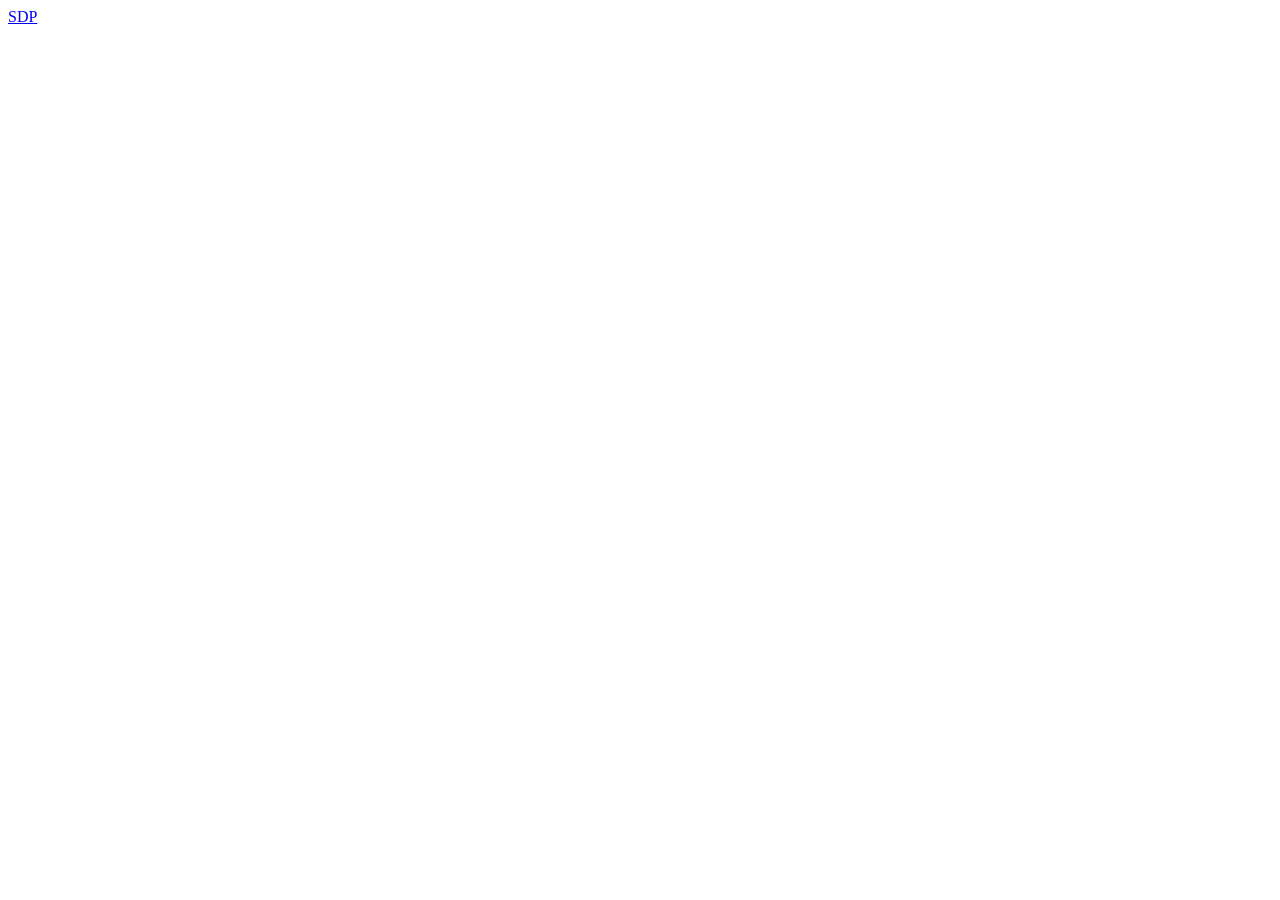
==== pages/rules/rules.html @ 2eecaaac "added rules page" ====
<!DOCTYPE html>
<html>
  <header>
    <title> Rules </title>
    <link rel="stylesheet" href="/pages/common/common.css">
    <link rel="stylesheet" href="index.css">
  </header>

  <body>

    <!-- Code goes here-->

    <a href="/pages/SDP/U2_Lab13_SDP.html">SDP</a>

  </body>
</html>
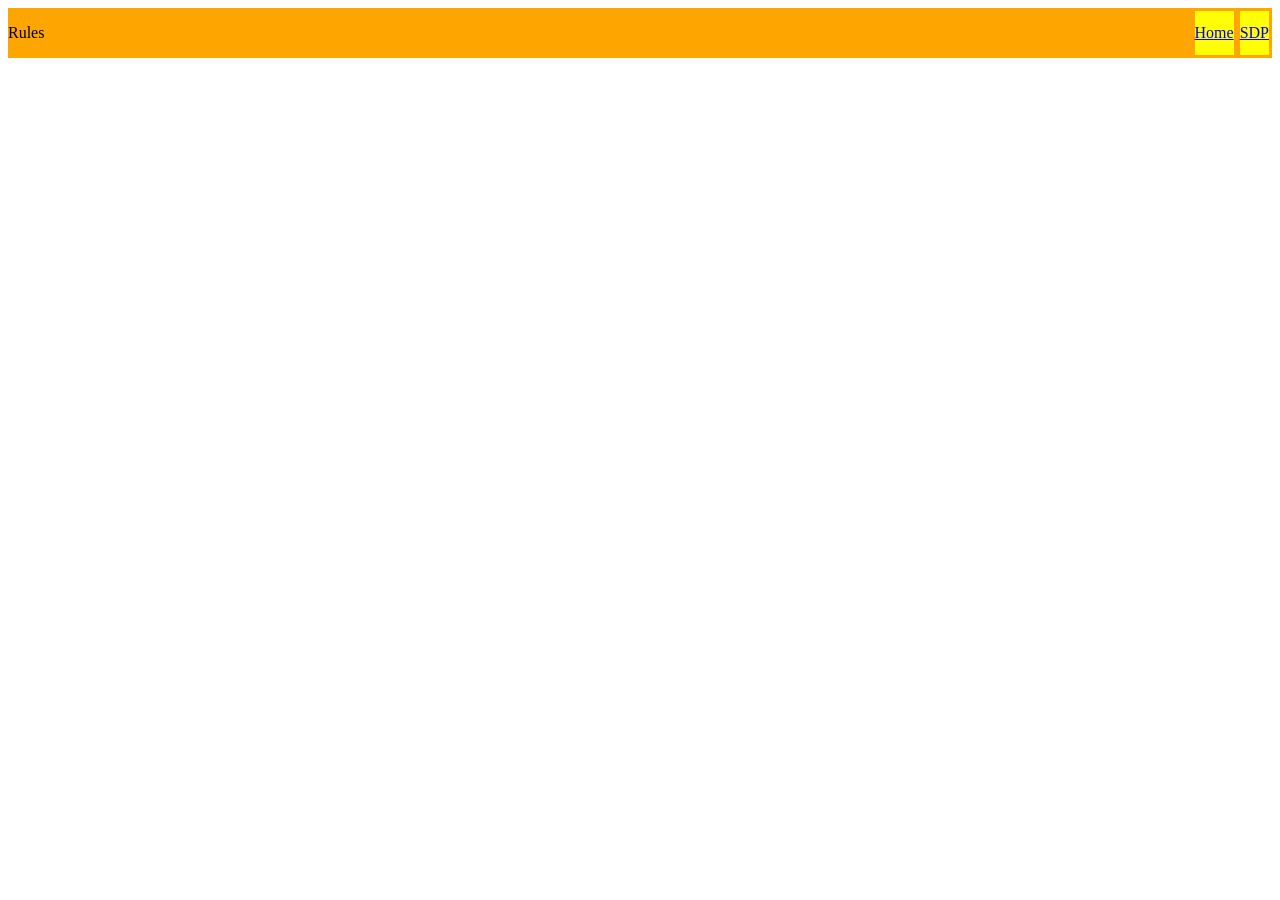
==== commit e84b57bd: "header bar added to rules, added header css" ====
--- a/pages/rules/rules.html
+++ b/pages/rules/rules.html
@@ -3,14 +3,20 @@
   <header>
     <title> Rules </title>
     <link rel="stylesheet" href="/pages/common/common.css">
-    <link rel="stylesheet" href="index.css">
+    <link rel="stylesheet" href="/pages/rules/rules.css">
   </header>
 
   <body>
-
-    <!-- Code goes here-->
-
-    <a href="/pages/SDP/U2_Lab13_SDP.html">SDP</a>
-
+    <div id="header">
+      <p>Rules</p>
+      <div id="pages">
+        <div class="pageswitch">
+          <a href="/index.html">Home</a>
+        </div>      
+        <div class="pageswitch">
+          <a href="/pages/SDP/U2_Lab13_SDP.html">SDP</a>
+        </div>
+      </div>
+    </div>
   </body>
 </html>
--- a/pages/rules/rules.css
+++ b/pages/rules/rules.css
@@ -0,0 +1,18 @@
+#header {
+    display: flex;
+    background-color: orange;
+    justify-content: space-between;
+}
+
+#pages {
+    display: flex;
+    flex-direction: row;
+}
+
+.pageswitch {
+    display: flex;
+    justify-content: center;
+    align-items: center;
+    border: 3px solid orange;
+    background-color: yellow;
+}
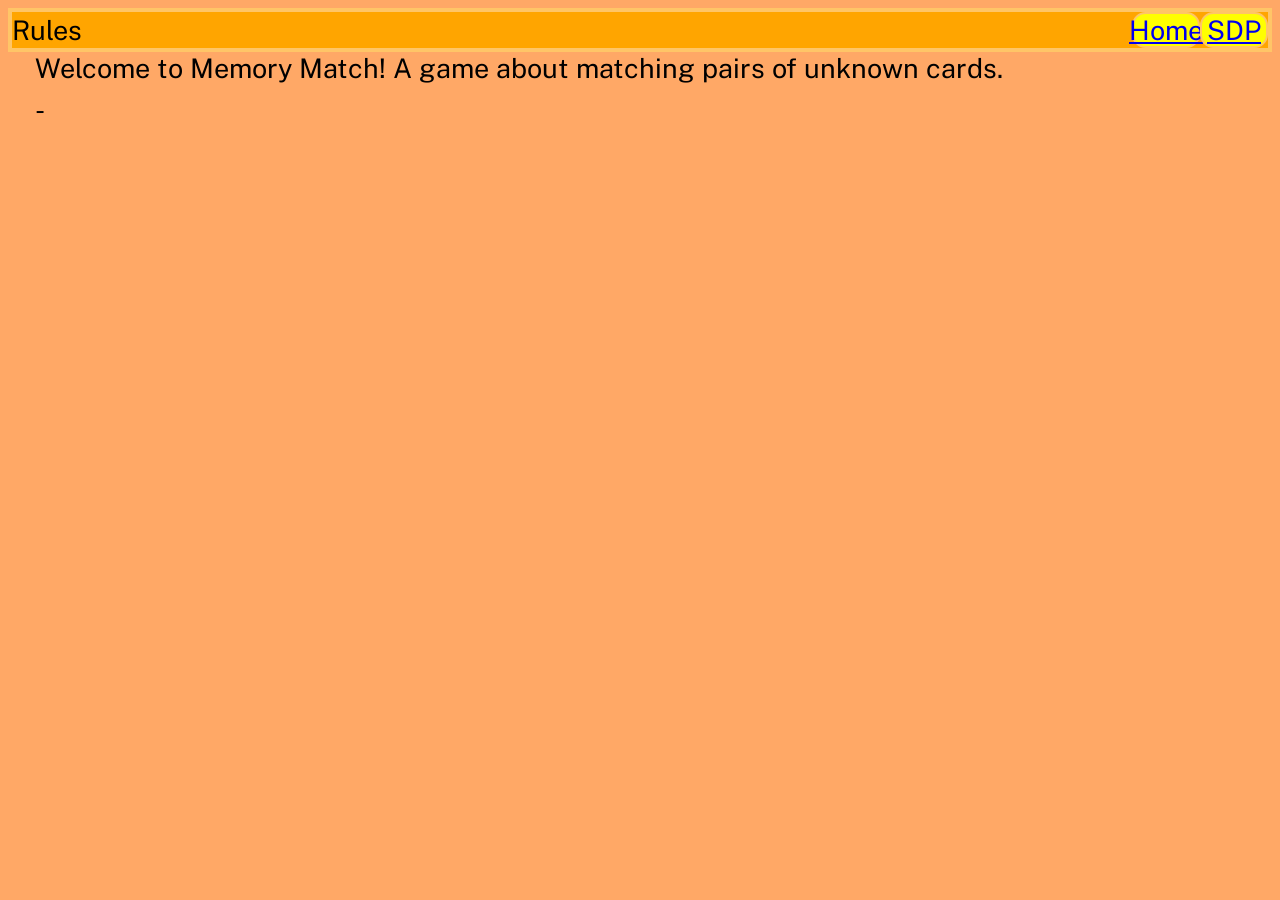
==== commit 646a3a50: "header "finished", css fixed, rules text added, common.css updated" ====
--- a/pages/rules/rules.html
+++ b/pages/rules/rules.html
@@ -1,22 +1,29 @@
 <!DOCTYPE html>
 <html>
-  <header>
+  <head>
     <title> Rules </title>
-    <link rel="stylesheet" href="/pages/common/common.css">
-    <link rel="stylesheet" href="/pages/rules/rules.css">
-  </header>
+    <link rel="stylesheet" href="../common/common.css">
+    <link rel="stylesheet" href="rules.css">
+    <link rel="preconnect" href="https://fonts.googleapis.com">
+    <link rel="preconnect" href="https://fonts.gstatic.com" crossorigin>
+    <link href="https://fonts.googleapis.com/css2?family=Jersey+10&family=Public+Sans:ital,wght@0,100..900;1,100..900&display=swap" rel="stylesheet">
+  </head>
 
   <body>
     <div id="header">
-      <p>Rules</p>
+      <p id="title">Rules</p>
       <div id="pages">
         <div class="pageswitch">
           <a href="/index.html">Home</a>
         </div>      
         <div class="pageswitch">
-          <a href="/pages/SDP/U2_Lab13_SDP.html">SDP</a>
+          <a href="../SDP/U2_Lab13_SDP.html">SDP</a>
         </div>
       </div>
     </div>
+    <p class="description">Welcome to Memory Match! A game about matching pairs of unknown cards.</p>
+    <div>
+      <p class="description">- </p>
+    </div>
   </body>
 </html>
--- a/pages/common/common.css
+++ b/pages/common/common.css
@@ -0,0 +1,16 @@
+
+.public-sans-website-font {
+  font-family: "Public Sans", sans-serif;
+  font-optical-sizing: auto;
+  font-weight: bold;
+  font-style: normal;
+}
+
+p, a {
+    font-size: 3vh;
+    font-family: "Public Sans", website-font;
+}
+
+body {
+    background-color: #FFA866;
+}
--- a/pages/rules/rules.css
+++ b/pages/rules/rules.css
@@ -1,7 +1,17 @@
+.jersey-10-regular {
+  font-family: "Jersey 10", sans-serif;
+  font-weight: 400;
+  font-style: normal;
+}
+
 #header {
     display: flex;
+    flex-direction: row;
     background-color: orange;
+    align-items: center;
     justify-content: space-between;
+    border: 0.5vh solid #FFC567;
+    /*border-bottom-color: orange;*/
 }
 
 #pages {
@@ -13,6 +23,30 @@
     display: flex;
     justify-content: center;
     align-items: center;
-    border: 3px solid orange;
+    border: 0.3vh solid #FFC567;
+    border-radius: 1.5vh;
     background-color: yellow;
+    font-size: 3vh;
+    width: 5vw;
+}
+
+#title {
+    margin-top: 0vh;
+    margin-bottom: 0vh;
+}
+
+.description {
+    margin-top: 0vh;
+    margin-bottom: 1vh;
+    margin-left: 3vh;
+}
+
+#content {
+    height: 92vh;
+    border: 0.5vh solid #FFC567;
+    background-color: orange;
+}
+
+.pageswitch:hover {
+    background-color: #CEC637;    
 }
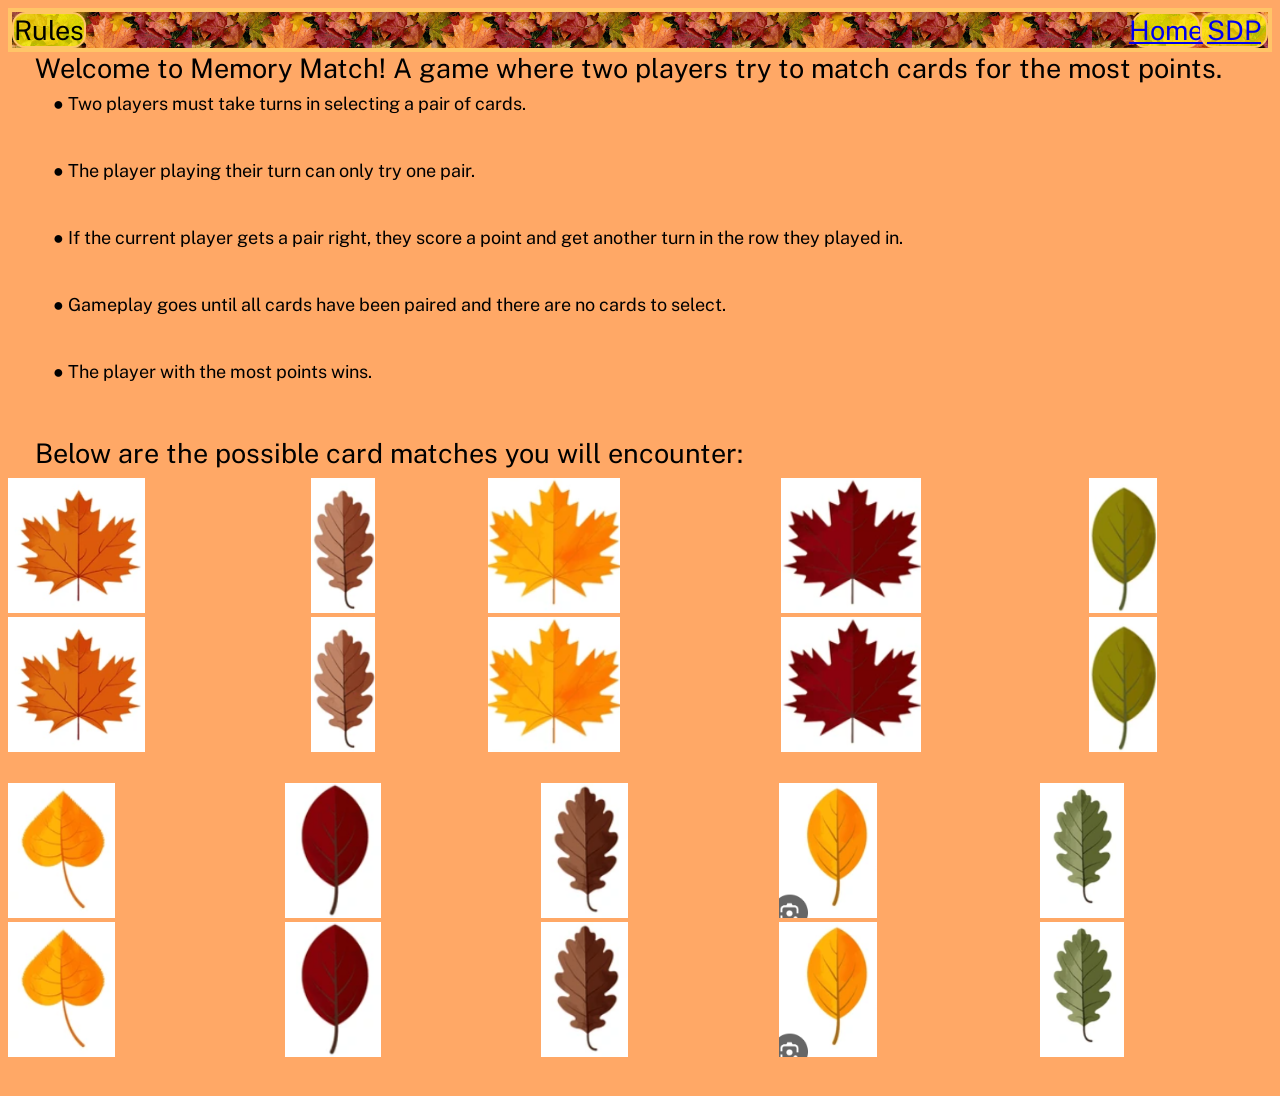
==== commit b72522bd: "added bg to header, moved all header properties to common.css, finished rules and added pair example" ====
--- a/pages/rules/rules.html
+++ b/pages/rules/rules.html
@@ -8,22 +8,76 @@
     <link rel="preconnect" href="https://fonts.gstatic.com" crossorigin>
     <link href="https://fonts.googleapis.com/css2?family=Jersey+10&family=Public+Sans:ital,wght@0,100..900;1,100..900&display=swap" rel="stylesheet">
   </head>
-
   <body>
     <div id="header">
       <p id="title">Rules</p>
       <div id="pages">
         <div class="pageswitch">
-          <a href="/index.html">Home</a>
-        </div>      
+          <a href="../../index.html">Home</a>
+        </div>
         <div class="pageswitch">
-          <a href="../SDP/U2_Lab13_SDP.html">SDP</a>
+          <a href="../../pages/SDP/U2_Lab13_SDP.html">SDP</a>
         </div>
       </div>
     </div>
-    <p class="description">Welcome to Memory Match! A game about matching pairs of unknown cards.</p>
+    <p class="description">Welcome to Memory Match! A game where two players try to match cards for the most points.</p>
     <div>
-      <p class="description">- </p>
+      <p class="bulletpoint">● Two players must take turns in selecting a pair of cards.</p>
+      <p class="bulletpoint">● The player playing their turn can only try one pair.</p>
+      <p class="bulletpoint">● If the current player gets a pair right, they score a point and get another turn in the row
+        they played in.</p>
+      <p class="bulletpoint">● Gameplay goes until all cards have been paired and there are no cards to select.</p>
+      <p class="bulletpoint" id="last">● The player with the most points wins.</p>
+    </div>
+    <div id="spacer1"></div>
+    <div>
+      <p class="description">Below are the possible card matches you will encounter: </p>
+      <div class="matches">
+        <div class="spacer2">
+          <img class="default" src="../../resources/common/Leaf0.png"></img>
+          <img class="default" src="../../resources/common/Leaf0.png"></img>
+        </div>
+        <div class="spacer2">
+          <img class="default" src="../../resources/common/Leaf1.png"></img>
+          <img class="default" src="../../resources/common/Leaf1.png"></img>
+        </div>
+        <div class="spacer2">
+          <img class="default" src="../../resources/common/Leaf2.png"></img>
+          <img class="default" src="../../resources/common/Leaf2.png"></img>
+        </div>
+        <div class="spacer2">
+          <img class="default" src="../../resources/common/Leaf3.png"></img>
+          <img class="default" src="../../resources/common/Leaf3.png"></img>
+        </div>
+        <div class="spacer2">
+          <img class="default" src="../../resources/common/Leaf4.png"></img>
+          <img class="default" src="../../resources/common/Leaf4.png"></img>
+        </div>
+      </div>
+    </div>
+    <div>
+      <div class="matches">
+        <div class="spacer2">
+          <img class="default" src="../../resources/common/Leaf5.png"></img>
+          <img class="default" src="../../resources/common/Leaf5.png"></img>
+        </div>
+        <div class="spacer2">
+          <img class="default" src="../../resources/common/Leaf6.png"></img>
+          <img class="default" src="../../resources/common/Leaf6.png"></img>
+        </div>
+        <div class="spacer2">
+          <img class="default" src="../../resources/common/Leaf7.png"></img>
+          <img class="default" src="../../resources/common/Leaf7.png"></img>
+        </div>
+        <div class="spacer2">
+          <img class="default" src="../../resources/common/Leaf8.png"></img>
+          <img class="default" src="../../resources/common/Leaf8.png"></img>
+        </div>
+        <div class="spacer2">
+          <img class="default" src="../../resources/common/Leaf9.png"></img>
+          <img class="default" src="../../resources/common/Leaf9.png"></img>
+        </div>
+      </div>
     </div>
   </body>
 </html>
--- a/pages/common/common.css
+++ b/pages/common/common.css
@@ -4,6 +4,40 @@
   font-optical-sizing: auto;
   font-weight: bold;
   font-style: normal;
+}
+
+#header {
+    display: flex;
+    flex-direction: row;
+    align-items: center;
+    background-image: url(../../resources/rules/leafbg.jpg);
+    background-size: 20vh;
+    justify-content: space-between;
+    border: 0.5vh solid #FFC567;
+}
+
+.pageswitch {
+    display: flex;
+    justify-content: center;
+    align-items: center;
+    border: 0.3vh solid #FFC567;
+    border-radius: 1.5vh;
+    background-color: rgba(255, 255, 0, 0.7);
+    font-size: 3vh;
+    width: 5vw;
+}
+
+#pages {
+    display: flex;
+    flex-direction: row;
+}
+
+#title {
+    margin-top: 0vh;
+    border: 0.3vh solid #FFC567;
+    background-color: rgba(255, 255, 0, 0.7);
+    border-radius: 1.5vh;
+    margin-bottom: 0vh;
 }
 
 p, a {
--- a/pages/rules/rules.css
+++ b/pages/rules/rules.css
@@ -1,52 +1,38 @@
-.jersey-10-regular {
-  font-family: "Jersey 10", sans-serif;
-  font-weight: 400;
-  font-style: normal;
-}
-
-#header {
-    display: flex;
-    flex-direction: row;
-    background-color: orange;
-    align-items: center;
-    justify-content: space-between;
-    border: 0.5vh solid #FFC567;
-    /*border-bottom-color: orange;*/
-}
-
-#pages {
-    display: flex;
-    flex-direction: row;
-}
-
-.pageswitch {
-    display: flex;
-    justify-content: center;
-    align-items: center;
-    border: 0.3vh solid #FFC567;
-    border-radius: 1.5vh;
-    background-color: yellow;
-    font-size: 3vh;
-    width: 5vw;
-}
-
-#title {
-    margin-top: 0vh;
-    margin-bottom: 0vh;
-}
-
 .description {
     margin-top: 0vh;
     margin-bottom: 1vh;
     margin-left: 3vh;
 }
 
-#content {
-    height: 92vh;
-    border: 0.5vh solid #FFC567;
-    background-color: orange;
+.bulletpoint {
+    margin-top: 0vh;
+    margin-bottom: 5vh;
+    font-size: 2vh;
+    margin-left: 5vh;
+}
+
+#last {
+    margin-bottom: 1vh;
+}
+
+.default {
+    height: 15vh;
+}
+
+#spacer1 {
+    height: 5vh;
+}
+
+.spacer2 {
+    margin-bottom: 3vh;
+    margin-right: 5vw;
 }
 
 .pageswitch:hover {
     background-color: #CEC637;    
+}
+
+.matches {
+    display: flex;
+    flex-direction: row;
 }
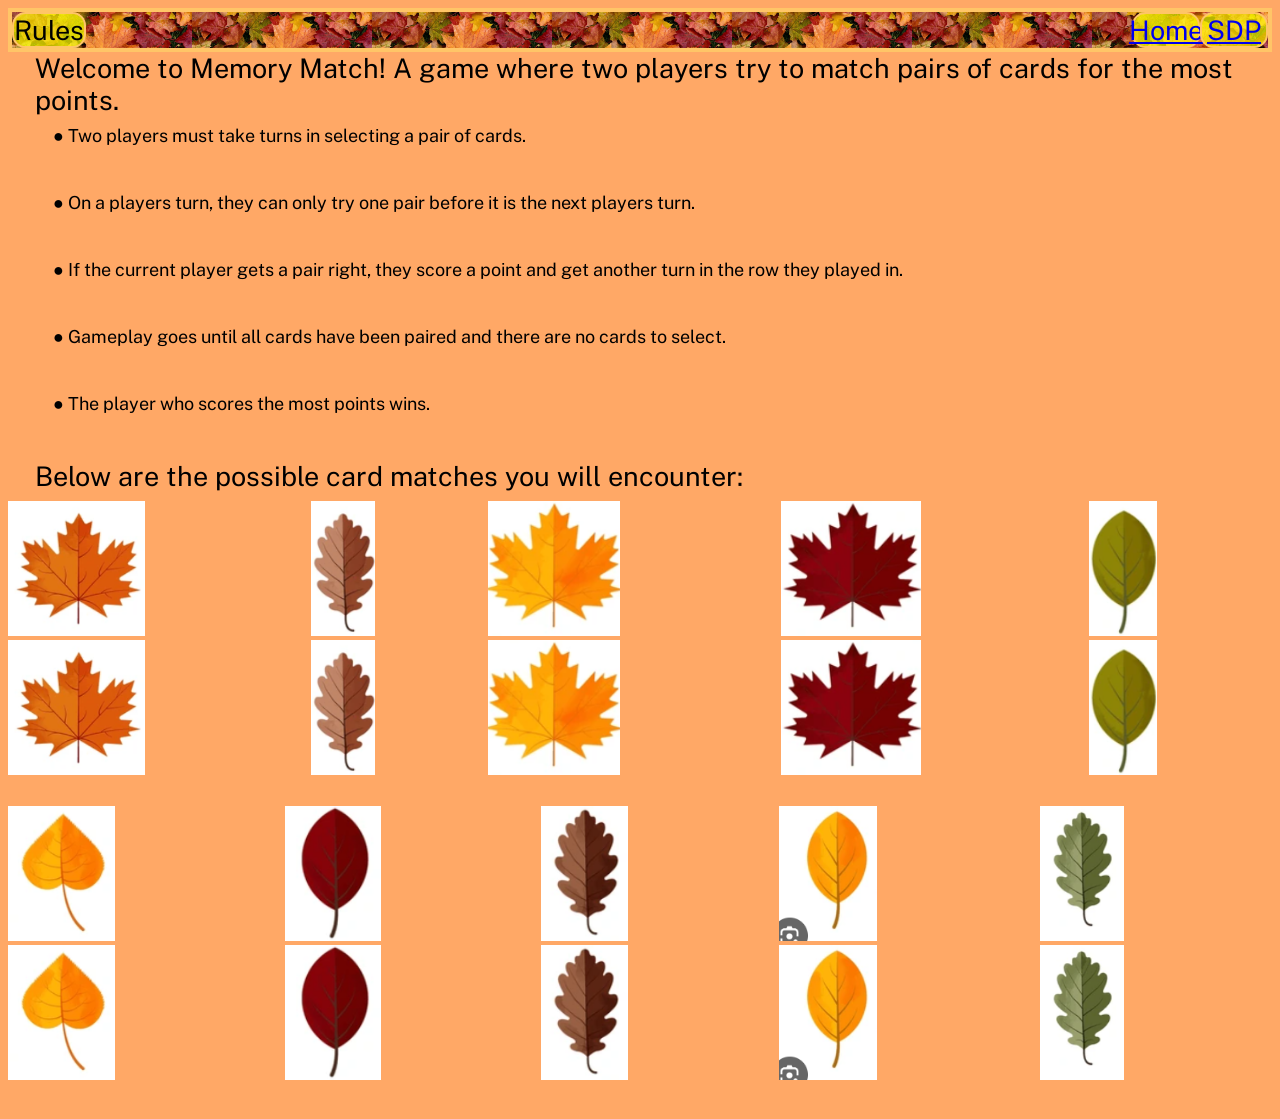
==== commit b8e7bf0c: "slightly modifed text in rules, index now carries other pages looks via css" ====
--- a/pages/rules/rules.html
+++ b/pages/rules/rules.html
@@ -20,14 +20,14 @@
         </div>
       </div>
     </div>
-    <p class="description">Welcome to Memory Match! A game where two players try to match cards for the most points.</p>
+    <p class="description">Welcome to Memory Match! A game where two players try to match pairs of cards for the most points.</p>
     <div>
       <p class="bulletpoint">● Two players must take turns in selecting a pair of cards.</p>
-      <p class="bulletpoint">● The player playing their turn can only try one pair.</p>
+      <p class="bulletpoint">● On a players turn, they can only try one pair before it is the next players turn.</p>
       <p class="bulletpoint">● If the current player gets a pair right, they score a point and get another turn in the row
         they played in.</p>
       <p class="bulletpoint">● Gameplay goes until all cards have been paired and there are no cards to select.</p>
-      <p class="bulletpoint" id="last">● The player with the most points wins.</p>
+      <p class="bulletpoint" id="last">● The player who scores the most points wins.</p>
     </div>
     <div id="spacer1"></div>
     <div>
--- a/pages/common/common.css
+++ b/pages/common/common.css
@@ -32,6 +32,10 @@
     flex-direction: row;
 }
 
+.pageswitch:hover {
+    background-color: #CEC637;    
+}
+
 #title {
     margin-top: 0vh;
     border: 0.3vh solid #FFC567;
--- a/pages/rules/rules.css
+++ b/pages/rules/rules.css
@@ -12,7 +12,7 @@
 }
 
 #last {
-    margin-bottom: 1vh;
+    margin-bottom: 0vh;
 }
 
 .default {
@@ -28,10 +28,6 @@
     margin-right: 5vw;
 }
 
-.pageswitch:hover {
-    background-color: #CEC637;    
-}
-
 .matches {
     display: flex;
     flex-direction: row;
